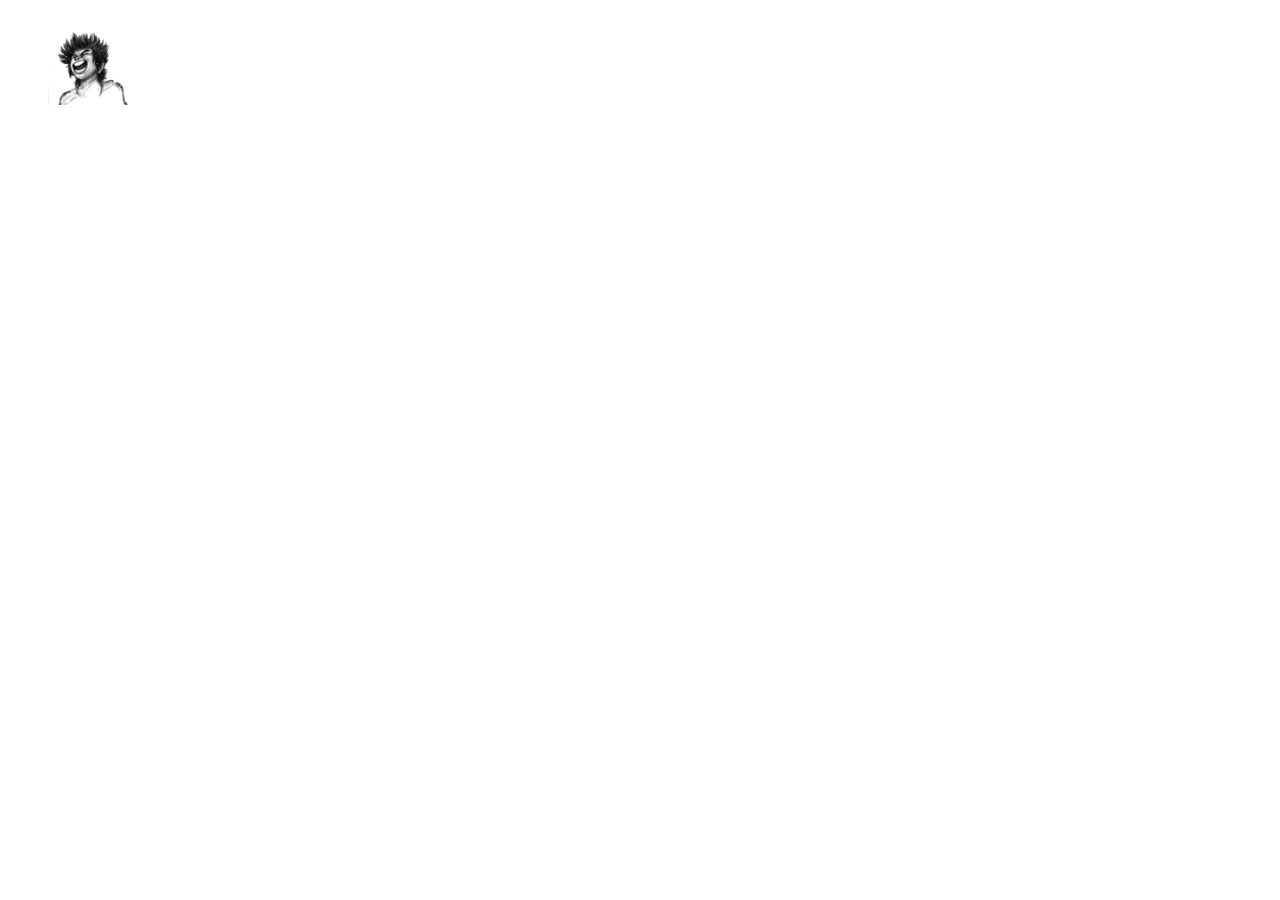
==== pages/home.html @ f32604fd "first commit" ====
<!DOCTYPE html>
<html>
<head>

    <meta charset="UTF-8">
    <meta name="viewport" content="width=device-width, initial-scale=1.0">
    
    <title>Site Login</title>

    <link rel="stylesheet" href="../css/global.css">

</head>

<body>

    <header >
                
            <div class="TituloLogo">
            <a href="home.html"> <img id="imgTitulo" src="../assets/img/Kiichi.jpg" alt="Logo"></a>
            </div>  
            
            <nav class="menu">
                <a href=""> Sobre a Empresa</a>
                <a href=""> Contato</a>
                <a href=""> Suporte</a>
            </nav>

            <button class="btnMenu" id="btnMenu">
                ☰
            </button>

            <div class="TextoHeader">
                <h2> Sobre o</h2>
                <h1> Dr.Portas</h1>
            </div>

    </header>

    <main>

    </main>

</body>
</html>
---- css/global.css ----
/* IMPORTS ----------------------------------------*/
@import url(header.css);
@import url(responsivo.css);
@import url(home.css);

/* RESET ----------------------------------------*/
*{
    margin: 0;
    padding: 0;
    box-sizing: border-box;
}

/* BODY ----------------------------------------*/
@font-face {
    font-family: "Inter";
    src: url("../assets/fonts/Inter-Regular.ttf");

    font-family: "Inter-Bold";
    src: url("../assets/fonts/Inter-Bold.ttf");
}

body{
    font-family: "Inter", sans-serif;
}
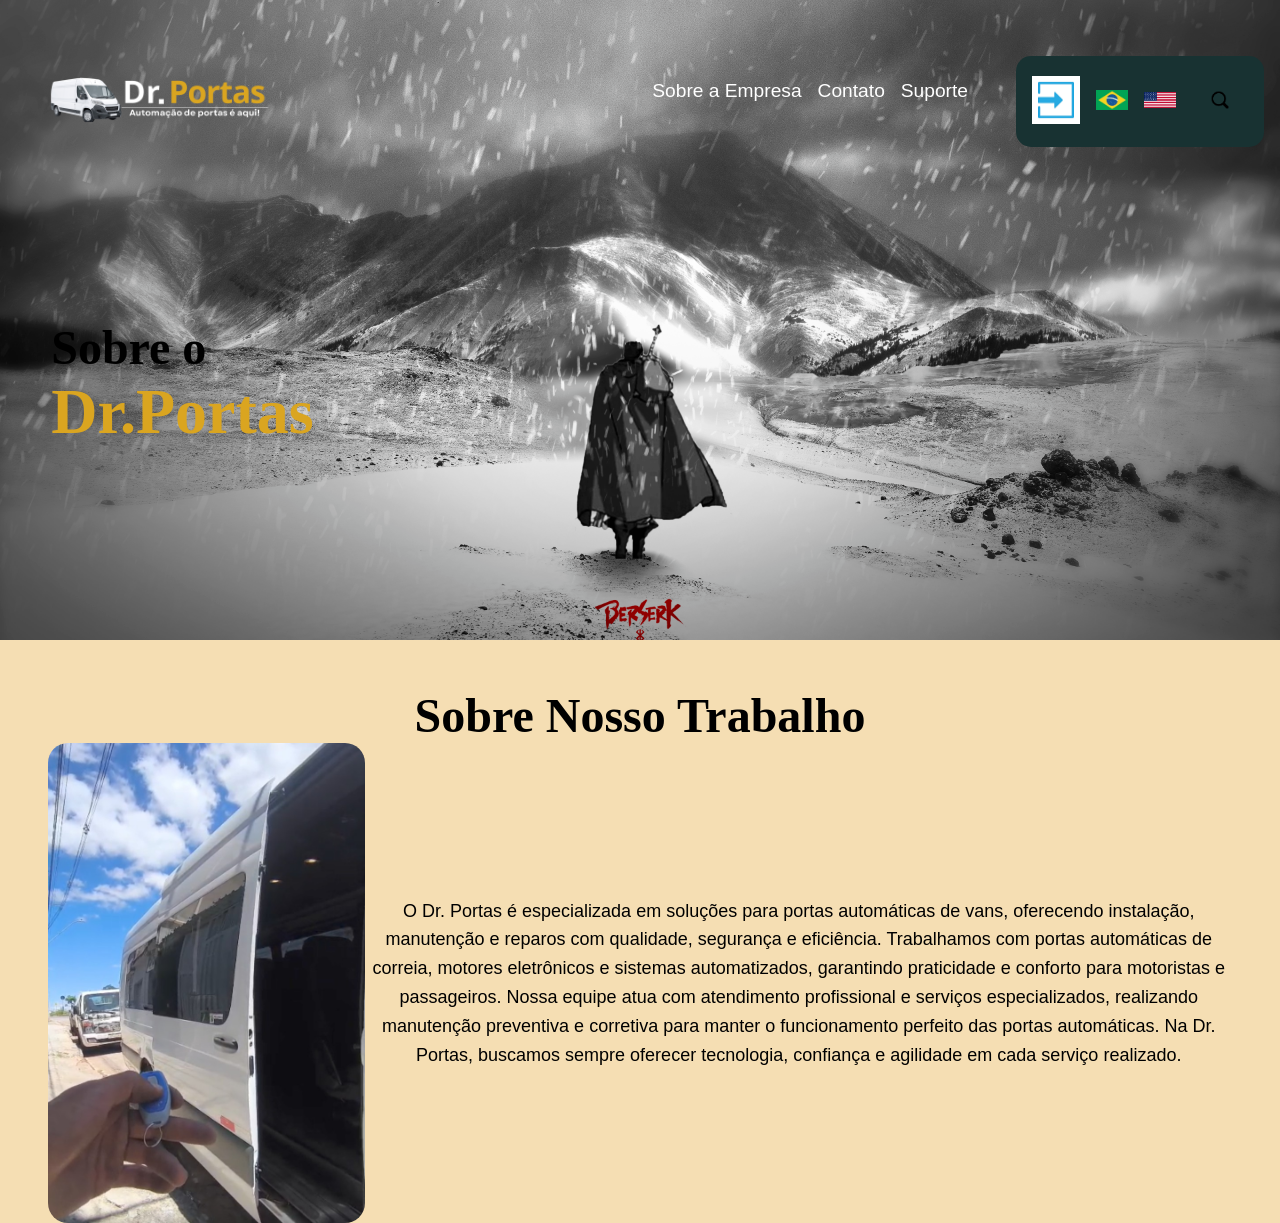
==== commit 31d86e30: "Novos Elementos Home" ====
--- a/pages/home.html
+++ b/pages/home.html
@@ -5,18 +5,20 @@
     <meta charset="UTF-8">
     <meta name="viewport" content="width=device-width, initial-scale=1.0">
     
-    <title>Site Login</title>
+    <title>Dr. Portas</title>
 
-    <link rel="stylesheet" href="../css/global.css">
+    <link rel="stylesheet" href="../components/css/global.css">
 
+    <link rel="stylesheet" href="../components/css/responsivo.css">
+        
 </head>
 
 <body>
 
-    <header >
+    <header class="headerHome">
                 
             <div class="TituloLogo">
-            <a href="home.html"> <img id="imgTitulo" src="../assets/img/Kiichi.jpg" alt="Logo"></a>
+            <a href="home.html"> <img id="imgTitulo" src="../assets/img/Logo.png" alt="Logo"></a>
             </div>  
             
             <nav class="menu">
@@ -34,9 +36,47 @@
                 <h1> Dr.Portas</h1>
             </div>
 
+            <div class="BoxLogin">
+
+                <button id="btnLogin">
+                    <a href="login.html"> <img id="imgLogin" src="../assets/img/Login.png" alt="Login"></a>
+                </button>
+
+                <button id="btnPortugues">
+                    <img src="../assets/img/Bandeira-Brasil.jpg">
+                </button>
+                
+                <button id="btnIngles">
+                    <img src="../assets/img/Bandeira-EUA.png">
+                </button>
+
+                <button id="btnProcurar">
+                    <img src="../assets/img/Search.png">
+                </button>
+
+            </div>
+
     </header>
 
     <main>
+        
+        <div class="BoxMeio">
+
+            <h1> Sobre Nosso Trabalho </h1>
+
+            <div>
+            <img src="../assets/img/imgBoxMeio.jpeg">
+
+            <p> 
+                O Dr. Portas é especializada em soluções para portas automáticas de vans, oferecendo instalação, manutenção e reparos com qualidade, segurança e eficiência. 
+                Trabalhamos com portas automáticas de correia, motores eletrônicos e sistemas automatizados, garantindo praticidade e conforto para motoristas e passageiros.
+                Nossa equipe atua com atendimento profissional e serviços especializados, realizando manutenção preventiva e corretiva para manter o funcionamento perfeito das portas automáticas. Na Dr. Portas, buscamos sempre oferecer tecnologia, confiança e agilidade em cada serviço realizado.
+            </p>
+
+            </div>
+
+        </div>
+
 
     </main>
 
--- a/components/css/global.css
+++ b/components/css/global.css
@@ -0,0 +1,41 @@
+/* IMPORTS ----------------------------------------*/
+@import url("header.css");
+@import url("responsivo.css");
+@import url("home.css");
+
+/* RESET ----------------------------------------*/
+*{
+    margin: 0;
+    padding: 0;
+    box-sizing: border-box;
+}
+
+/* BODY ----------------------------------------*/
+@font-face {
+    font-family: "Inter";
+    src: url("../assets/fonts/Inter-Regular.ttf");
+
+    font-family: "Inter-Bold";
+    src: url("../assets/fonts/Inter-Bold.ttf");
+}
+
+body{
+    font-family: "Inter", sans-serif;
+
+    background-color: wheat;
+}
+
+p{
+    font-size: 1.125rem;
+    line-height: 1.6;
+}
+
+img{
+    max-width: 100%;
+    height: auto;
+}
+
+
+
+
+
--- a/components/css/responsivo.css
+++ b/components/css/responsivo.css
@@ -0,0 +1,34 @@
+@media (max-width: 768px)
+{
+    .menu{
+        display: none;
+    }
+    .BoxLogin{
+        display: none;
+    }
+
+    .btnMenu{
+        display: block;
+        padding: clamp(1rem, 1.5vw, 1rem);
+
+        font-size: clamp(2rem, 1.5vw, 3rem);
+
+    }
+
+    .TituloLogo{
+    width: clamp(10.5rem, 3vw, 11.5rem);
+    }   
+
+}
+
+@media (min-width: 768px) 
+{
+    .TituloLogo{
+    margin-top: 5px;
+    width: clamp(14rem, 3vw, 14.5rem);
+    }   
+
+    .btnMenu{
+        display: none;
+    }    
+}
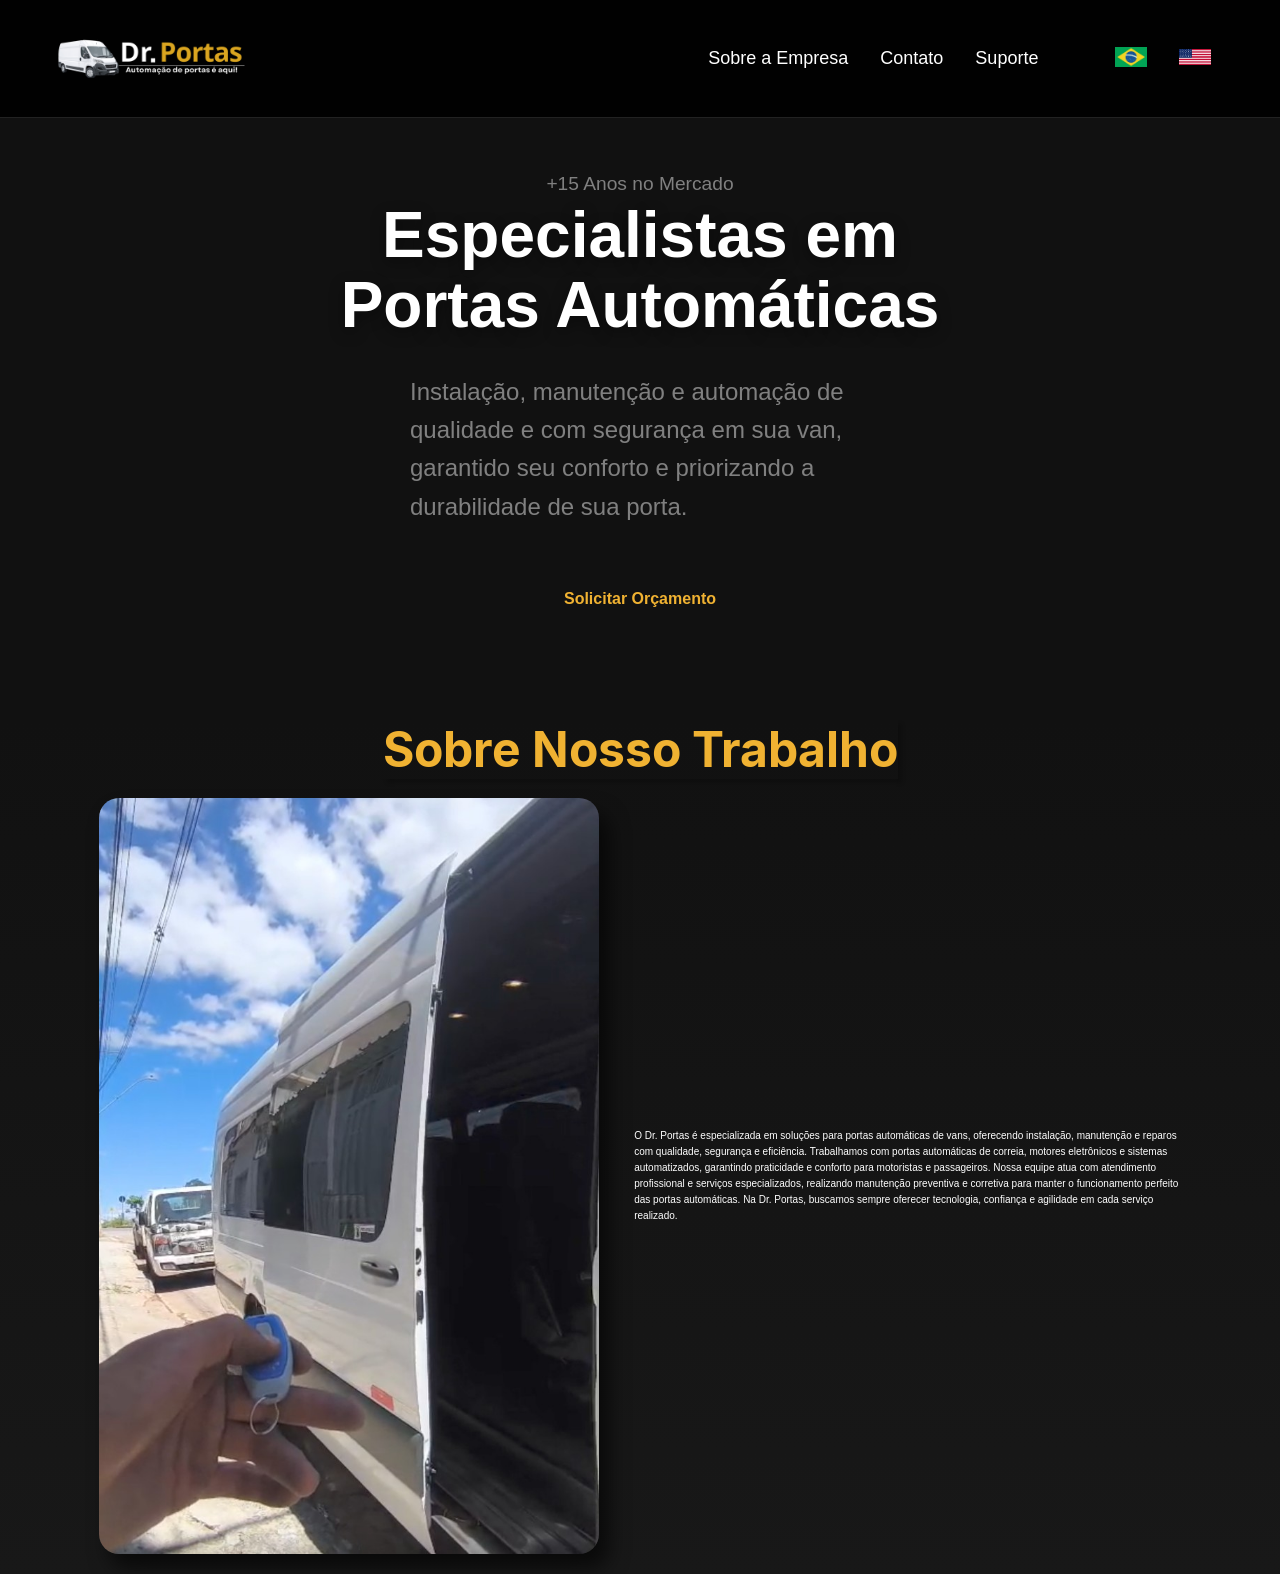
==== commit 21ab968c: "Criação da HERO" ====
--- a/pages/home.html
+++ b/pages/home.html
@@ -1,84 +1,146 @@
 <!DOCTYPE html>
-<html>
+<html lang="pt-BR">
 <head>
+
+   <!-- CONFIGURAÇÕES -->
 
     <meta charset="UTF-8">
     <meta name="viewport" content="width=device-width, initial-scale=1.0">
     
+    <!-- SEO -->
+    <meta
+    name="description"
+    content="Especialistas em portas automáticas para vans. Instalação, manutenção e reparos.">
+
+    <!-- TÍTULO -->
     <title>Dr. Portas</title>
 
-    <link rel="stylesheet" href="../components/css/global.css">
-
-    <link rel="stylesheet" href="../components/css/responsivo.css">
+    <!-- CSS -->
+    <link rel="stylesheet" href="../css/global.css">
+    <link rel="stylesheet" href="../css/responsive.css">
         
 </head>
 
 <body>
 
-    <header class="headerHome">
+    <!-- HEADER -->
+    <header class="header">
+            
+            <!-- LOGO -->
+            <div class="Logo">
+
+                <a href="home.html">
+
+                 <img id="imgLogo" 
+                 src="../assets/img/Logo.png" 
+                 alt="Logo">
                 
-            <div class="TituloLogo">
-            <a href="home.html"> <img id="imgTitulo" src="../assets/img/Logo.png" alt="Logo"></a>
+                </a>
+
             </div>  
-            
+
+            <!-- MENU -->
+
             <nav class="menu">
+
                 <a href=""> Sobre a Empresa</a>
                 <a href=""> Contato</a>
                 <a href=""> Suporte</a>
+
             </nav>
 
+            <!-- BOTÃO MENU MOBILE-->
             <button class="btnMenu" id="btnMenu">
+
                 ☰
+
             </button>
 
-            <div class="TextoHeader">
-                <h2> Sobre o</h2>
-                <h1> Dr.Portas</h1>
-            </div>
+            <!-- AÇÕES HEADER -->
+            <div class="header-actions">
 
-            <div class="BoxLogin">
+                <!-- IDIOMAS -->
+                <button id="btnPortugues">
 
-                <button id="btnLogin">
-                    <a href="login.html"> <img id="imgLogin" src="../assets/img/Login.png" alt="Login"></a>
-                </button>
+                    <img 
+                    src="../assets/img/Bandeira-Brasil.jpg" 
+                    alt="Bandeira-Brasil">
 
-                <button id="btnPortugues">
-                    <img src="../assets/img/Bandeira-Brasil.jpg">
                 </button>
                 
                 <button id="btnIngles">
-                    <img src="../assets/img/Bandeira-EUA.png">
-                </button>
 
-                <button id="btnProcurar">
-                    <img src="../assets/img/Search.png">
+                    <img 
+                    src="../assets/img/Bandeira-EUA.png"
+                     alt="Bandeira-EUA">
+
                 </button>
 
             </div>
 
     </header>
 
+    <!-- MAIN -->
     <main>
         
-        <div class="BoxMeio">
+        <!-- HERO -->
+        <section class="hero">
 
-            <h1> Sobre Nosso Trabalho </h1>
+            <div class="container">
 
-            <div>
-            <img src="../assets/img/imgBoxMeio.jpeg">
+                <p>
+                    +15 Anos no Mercado
+                </p>
 
-            <p> 
-                O Dr. Portas é especializada em soluções para portas automáticas de vans, oferecendo instalação, manutenção e reparos com qualidade, segurança e eficiência. 
-                Trabalhamos com portas automáticas de correia, motores eletrônicos e sistemas automatizados, garantindo praticidade e conforto para motoristas e passageiros.
-                Nossa equipe atua com atendimento profissional e serviços especializados, realizando manutenção preventiva e corretiva para manter o funcionamento perfeito das portas automáticas. Na Dr. Portas, buscamos sempre oferecer tecnologia, confiança e agilidade em cada serviço realizado.
-            </p>
+                <h1> 
+                    Especialistas em Portas Automáticas
+                </h1>
+
+                <div class="hero-content">
+
+                    <p> 
+                        Instalação, manutenção e automação de qualidade e com
+                        segurança em sua van, garantido seu conforto e priorizando 
+                        a durabilidade de sua porta.
+                    </p>
+
+                    <button id="hero-btn">
+                         Solicitar Orçamento
+                    </button>
+
+                </div>
+
+            </div>
+        
+        </section>
+
+
+        <!-- SOBRE A EMPRESA -->
+        <section class="about">
+
+            <div class="container">
+
+                <h1> Sobre Nosso Trabalho </h1>
+
+                <div class="about-content">
+
+                    <img src="../assets/img/imgBoxMeio.jpeg">
+
+                    <div class="about-text"> 
+                        <p> 
+                            O Dr. Portas é especializada em soluções para portas automáticas de vans, oferecendo instalação, manutenção e reparos com qualidade, segurança e eficiência. 
+                            Trabalhamos com portas automáticas de correia, motores eletrônicos e sistemas automatizados, garantindo praticidade e conforto para motoristas e passageiros.
+                            Nossa equipe atua com atendimento profissional e serviços especializados, realizando manutenção preventiva e corretiva para manter o funcionamento perfeito das portas automáticas. Na Dr. Portas, buscamos sempre oferecer tecnologia, confiança e agilidade em cada serviço realizado.
+                        </p>
+                    </div>
+
+                </div>
 
             </div>
 
-        </div>
-
-
+        </section>
     </main>
+    
 
 </body>
 </html>
--- a/css/global.css
+++ b/css/global.css
@@ -0,0 +1,50 @@
+/* IMPORTS ----------------------------------------*/
+@import url("header.css");
+@import url("responsive.css");
+@import url("home.css");
+@import url("hero.css");
+
+/* RESET ----------------------------------------*/
+*{
+    margin: 0;
+    padding: 0;
+    box-sizing: border-box;
+}
+
+/* BODY ----------------------------------------*/
+@font-face {
+    font-family: "Inter";
+    src: url("../assets/fonts/Inter-Regular.ttf");
+
+    font-family: "Inter-Bold";
+    src: url("../assets/fonts/Inter-Bold.ttf");
+}
+
+body{
+    font-family: "Inter", sans-serif;
+
+    color: white;
+    background-color: #111111;
+}
+
+p{
+    line-height: 1.6;
+}
+
+img{
+    width: 100%;
+    height: auto;
+}
+
+.container{
+    width: 100%;
+    max-width: 1600px;
+
+    margin: 0 auto;
+
+    padding: 0 2rem;
+}
+
+
+
+
--- a/css/responsive.css
+++ b/css/responsive.css
@@ -0,0 +1,41 @@
+@media (max-width: 768px)
+{
+    .menu{
+        display: none;
+    }
+
+    .header-actions{
+        display: none;
+    }
+    
+       
+    .about-content{
+        flex-direction: column;
+        gap: 2px;
+    }
+
+    .about-content img{
+        max-width: 300px;
+    }
+
+    .btnMenu{
+        display: block;
+        padding: clamp(1rem, 1.5vw, 1rem);
+
+        font-size: clamp(2rem, 1.5vw, 3rem);
+
+    }
+
+    .TituloLogo{
+    width: clamp(10.5rem, 3vw, 11.5rem);
+    }   
+
+}
+
+@media (min-width: 768px) 
+{
+
+    .btnMenu{
+        display: none;
+    }    
+}
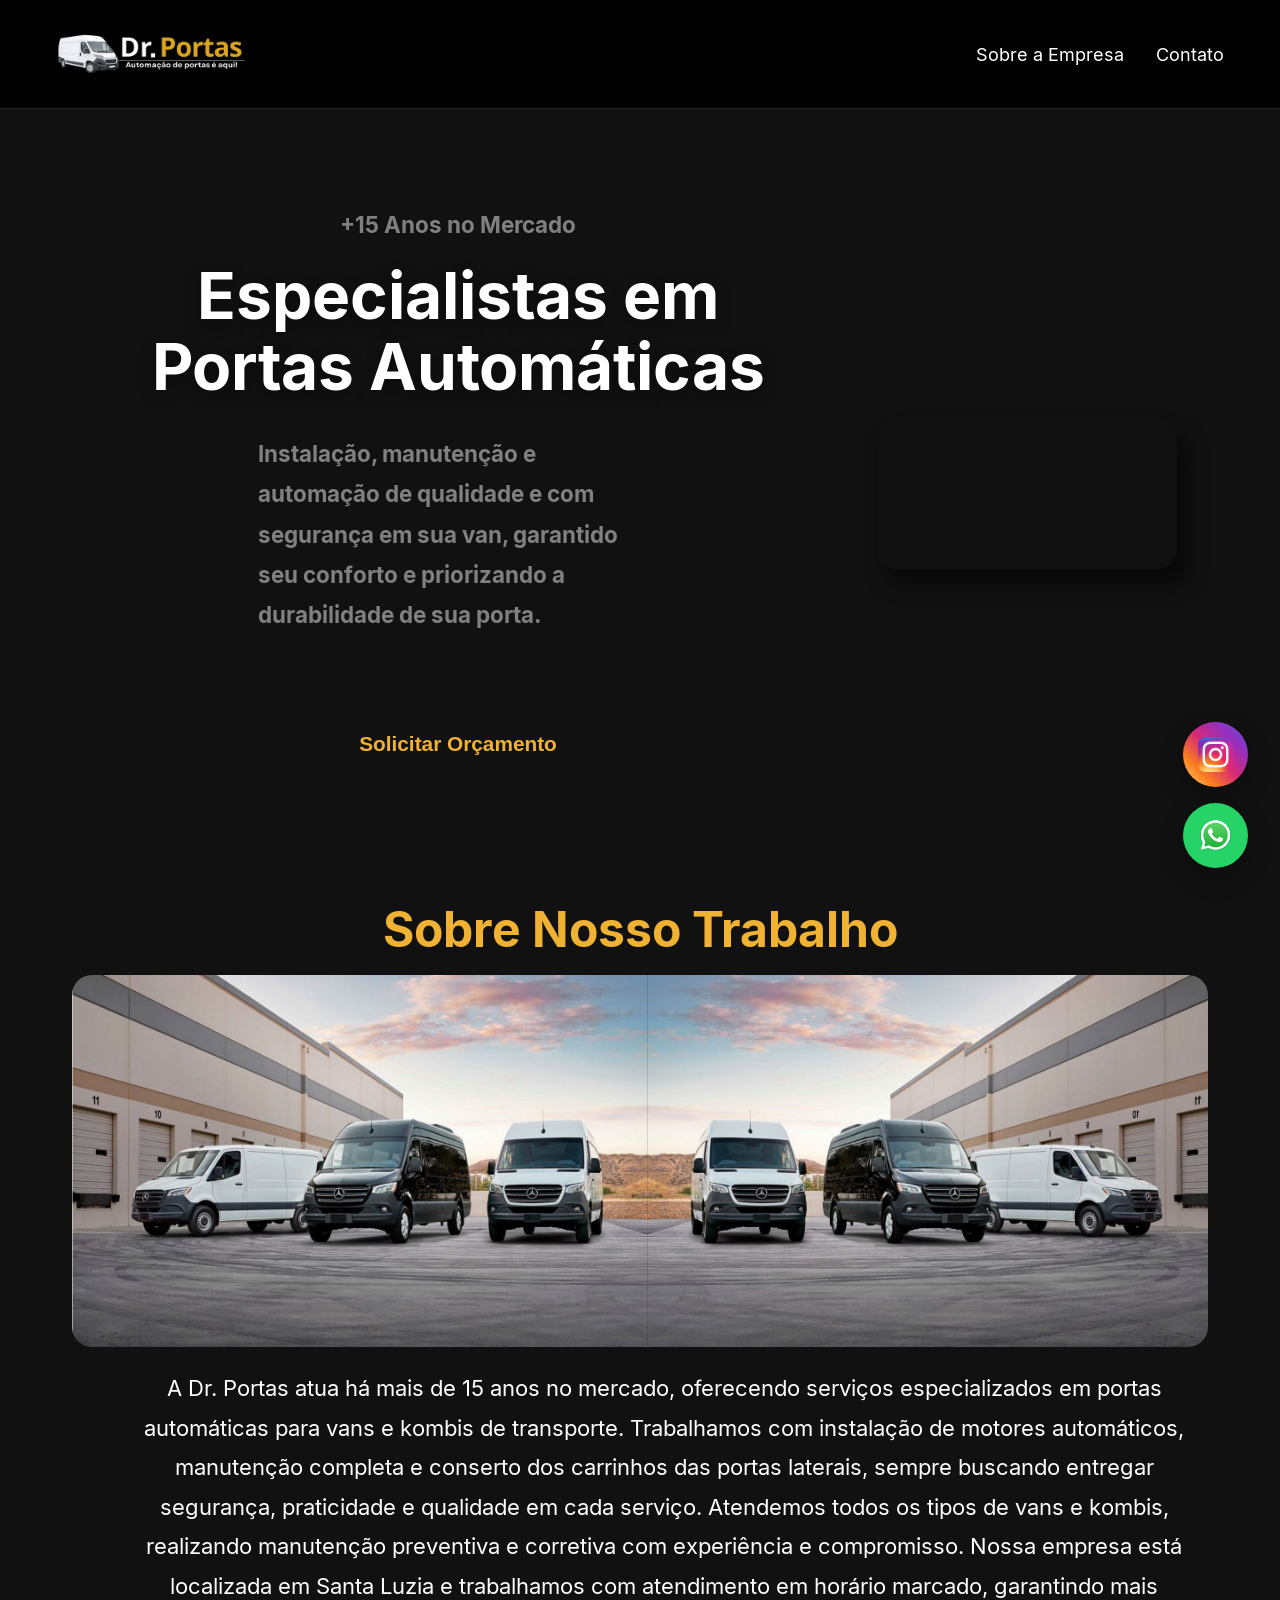
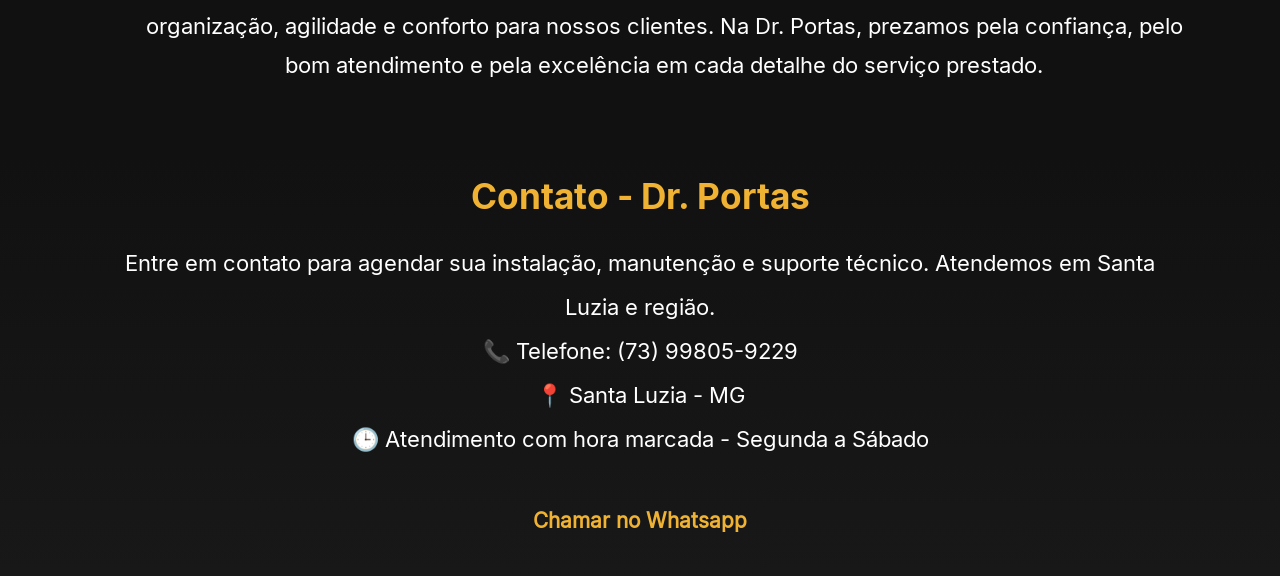
==== commit f5ddddf6: "Site-Pronto-Responsivo" ====
--- a/pages/home.html
+++ b/pages/home.html
@@ -43,9 +43,8 @@
 
             <nav class="menu">
 
-                <a href=""> Sobre a Empresa</a>
-                <a href=""> Contato</a>
-                <a href=""> Suporte</a>
+                <a href="#about"> Sobre a Empresa</a>
+                <a href="#contact"> Contato</a>
 
             </nav>
 
@@ -56,10 +55,11 @@
 
             </button>
 
-            <!-- AÇÕES HEADER -->
+    <!--
+                AÇÕES HEADER 
             <div class="header-actions">
 
-                <!-- IDIOMAS -->
+                    IDIOMAS
                 <button id="btnPortugues">
 
                     <img 
@@ -78,6 +78,8 @@
 
             </div>
 
+        -->
+
     </header>
 
     <!-- MAIN -->
@@ -88,27 +90,48 @@
 
             <div class="container">
 
-                <p>
+                <div class="hero-content">
+
+                    <p>
                     +15 Anos no Mercado
-                </p>
-
-                <h1> 
-                    Especialistas em Portas Automáticas
-                </h1>
-
-                <div class="hero-content">
-
-                    <p> 
-                        Instalação, manutenção e automação de qualidade e com
-                        segurança em sua van, garantido seu conforto e priorizando 
-                        a durabilidade de sua porta.
                     </p>
 
-                    <button id="hero-btn">
-                         Solicitar Orçamento
-                    </button>
-
-                </div>
+                    <h1> 
+                        Especialistas em Portas Automáticas
+                    </h1>
+
+                        <div class="hero-text">
+                            <p> 
+                                Instalação, manutenção e automação de qualidade e com
+                                segurança em sua van, garantido seu conforto e priorizando 
+                                a durabilidade de sua porta.
+                            </p>
+
+                            <button id="hero-btn" onclick="window.open('https://wa.me/5573998059229')">
+
+                                Solicitar Orçamento
+
+                            </button>
+                        </div>
+
+                </div>
+
+                <div class="hero-video">
+
+                    <video 
+                        muted 
+                        autoplay 
+                        loop
+                    >
+                        <source src= "../assets/videos/hero-video.mp4"
+                        type="video/mp4"
+                        >
+                    
+                    </video>
+
+                </div>
+
+                
 
             </div>
         
@@ -116,31 +139,110 @@
 
 
         <!-- SOBRE A EMPRESA -->
-        <section class="about">
+        <section class="about" id="about">
 
             <div class="container">
 
-                <h1> Sobre Nosso Trabalho </h1>
-
-                <div class="about-content">
-
-                    <img src="../assets/img/imgBoxMeio.jpeg">
+                <div class="about-cover">
+
+                    <h1> Sobre Nosso Trabalho </h1>
+
+                    <img
+                        src="../assets/img/about-img.jpeg"
+                        alt="about-img"
+                    >
+                </div>
 
                     <div class="about-text"> 
                         <p> 
-                            O Dr. Portas é especializada em soluções para portas automáticas de vans, oferecendo instalação, manutenção e reparos com qualidade, segurança e eficiência. 
-                            Trabalhamos com portas automáticas de correia, motores eletrônicos e sistemas automatizados, garantindo praticidade e conforto para motoristas e passageiros.
-                            Nossa equipe atua com atendimento profissional e serviços especializados, realizando manutenção preventiva e corretiva para manter o funcionamento perfeito das portas automáticas. Na Dr. Portas, buscamos sempre oferecer tecnologia, confiança e agilidade em cada serviço realizado.
+                           A Dr. Portas atua há mais de 15 anos no mercado, 
+                           oferecendo serviços especializados em portas automáticas para vans e kombis de transporte. 
+                           Trabalhamos com instalação de motores automáticos, manutenção completa e conserto dos carrinhos das portas laterais, 
+                           sempre buscando entregar segurança, praticidade e qualidade em cada serviço.
+                           Atendemos todos os tipos de vans e kombis, realizando manutenção preventiva e corretiva com experiência e compromisso. 
+                           Nossa empresa está localizada em Santa Luzia e trabalhamos com atendimento em horário marcado, garantindo mais organização, 
+                           agilidade e conforto para nossos clientes.
+                           Na Dr. Portas, prezamos pela confiança, pelo bom atendimento e pela excelência em cada detalhe do serviço prestado.
                         </p>
                     </div>
 
-                </div>
-
             </div>
 
         </section>
+
+
+        <section class="contact" id="contact">
+
+            <div class="container">
+
+                <div class="contact-content">
+
+                    <h2>
+                        Contato - Dr. Portas
+                    </h2>
+
+                    <div class="contact-text">
+
+                        <p>
+                            Entre em contato para agendar sua instalação, manutenção e suporte técnico.
+                            Atendemos em Santa Luzia e região.
+                        </p>
+
+                        <p>📞 Telefone: (73) 99805-9229</p>
+
+                        <p>📍 Santa Luzia - MG</p>
+
+                        <p>🕒 Atendimento com hora marcada - Segunda a Sábado</p>
+
+                    </div>
+                        
+                        <a id="contact-btn"
+                            href="https://wa.me/557398059229"
+                            target="_blank"
+                        >
+                            Chamar no Whatsapp
+                        </a>
+                </div>
+
+            </div>
+
+        </section>
+
+
     </main>
     
 
+    <div class="cards">
+
+        <!-- INSTAGRAM-CARD -->
+        <a 
+            href="https://ig.me/m/drportasvans"
+            class="instagram-card"
+            target="_blank"
+        >
+            <img
+                src="../assets/img/Instagram-icon.png"
+                alt="Instagram"
+            >
+
+        </a>
+        
+        <!-- WHATSAPP-CARD -->
+        <a 
+            href="https://wa.me/557398059229"
+            class="whatsapp-card"
+            target="_blank"
+        >
+            <img
+                src="../assets/img/whatsapp-icon.png"
+                alt="Whatsapp"
+            >
+
+        </a>
+
+    </div>
+
+    <script src="../js/home.js"></script>
+
 </body>
 </html>
--- a/css/global.css
+++ b/css/global.css
@@ -3,6 +3,7 @@
 @import url("responsive.css");
 @import url("home.css");
 @import url("hero.css");
+@import url("cards.css");
 
 /* RESET ----------------------------------------*/
 *{
@@ -11,11 +12,21 @@
     box-sizing: border-box;
 }
 
+html{
+    scroll-behavior: smooth;
+}
+
+html, body{
+    overflow-x: hidden;
+}
+
+
 /* BODY ----------------------------------------*/
 @font-face {
     font-family: "Inter";
     src: url("../assets/fonts/Inter-Regular.ttf");
-
+}
+@font-face {
     font-family: "Inter-Bold";
     src: url("../assets/fonts/Inter-Bold.ttf");
 }
@@ -28,17 +39,24 @@
 }
 
 p{
-    line-height: 1.6;
+    line-height: 1.8;
 }
 
 img{
+    width: 100%;
+    height: auto;
+
+    display: block;
+}
+
+video{
     width: 100%;
     height: auto;
 }
 
 .container{
     width: 100%;
-    max-width: 1600px;
+    max-width: 1200px;
 
     margin: 0 auto;
 
--- a/css/responsive.css
+++ b/css/responsive.css
@@ -2,32 +2,41 @@
 {
     .menu{
         display: none;
+        
+        flex-direction: column;
+
+        position: absolute;
+
+        top: 100%;
+        right: 0;
+
+        width: 100%;
+
+        background-color: #111;
+   
+        padding: 2rem;
+
+        gap: 2rem;
+    }
+
+    .menu.active{
+        display: flex;
     }
 
     .header-actions{
         display: none;
     }
     
-       
-    .about-content{
-        flex-direction: column;
-        gap: 2px;
-    }
-
-    .about-content img{
-        max-width: 300px;
-    }
-
     .btnMenu{
         display: block;
-        padding: clamp(1rem, 1.5vw, 1rem);
+        padding: clamp(0.8rem, 1.5vw, 1.2rem);
 
         font-size: clamp(2rem, 1.5vw, 3rem);
 
     }
 
     .TituloLogo{
-    width: clamp(10.5rem, 3vw, 11.5rem);
+    width: clamp(10.5rem, 30vw, 11.5rem);
     }   
 
 }
